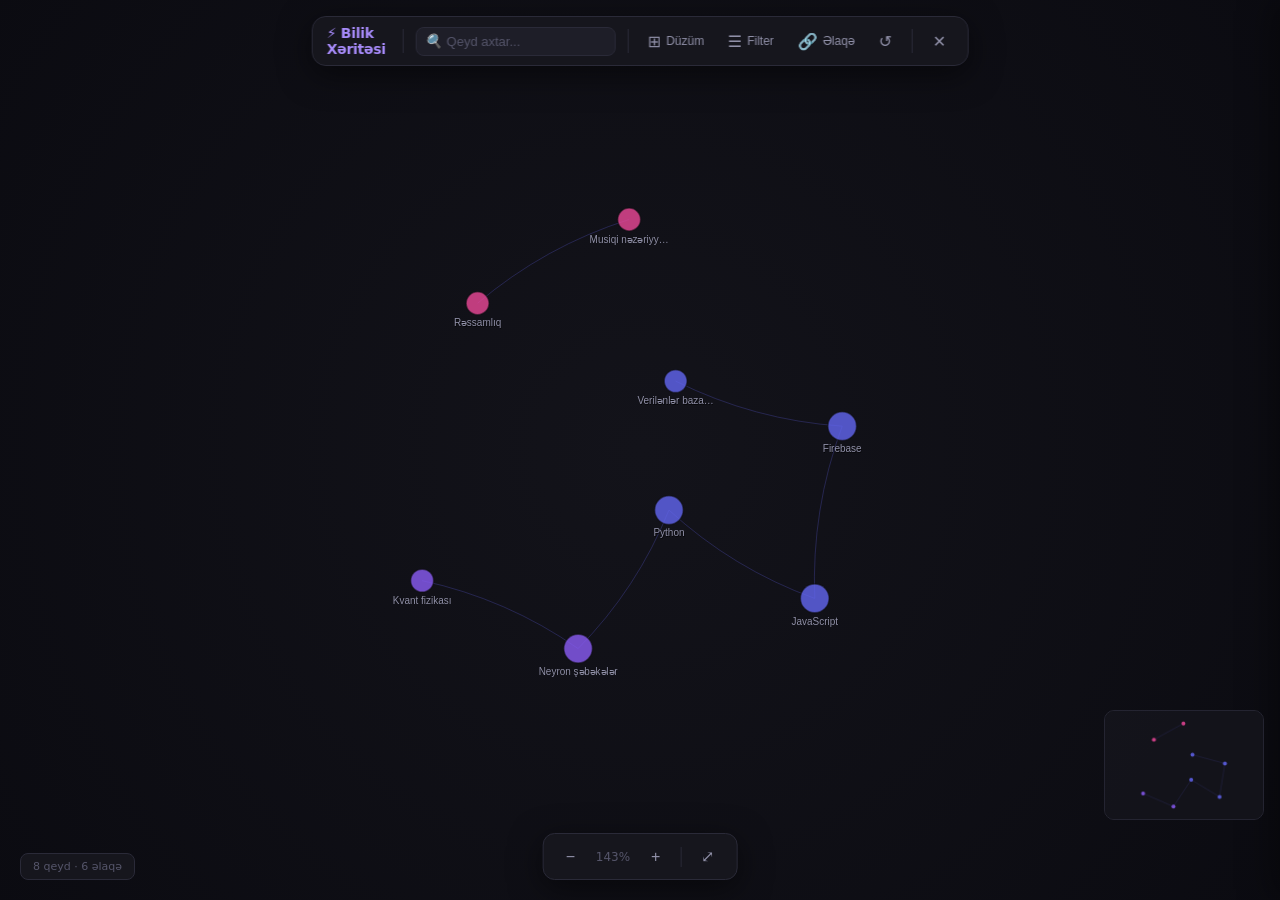
==== obsidian.html @ 0364b087 "Create obsidian.html" ====
<!DOCTYPE html>
<html lang="az">
<head>
<meta charset="UTF-8">
<title>Bilik Xəritəsi</title>
<style>
/* ============================================================
   OBSIDIAN GRAPH — tam CSS
   ============================================================ */
*, *::before, *::after { box-sizing: border-box; margin: 0; padding: 0; }

:root {
  --bg:         #0f0f13;
  --bg2:        #16161d;
  --bg3:        #1e1e28;
  --border:     #2a2a38;
  --text:       #e0e0ef;
  --text2:      #9090a8;
  --text3:      #55556a;
  --accent:     #7c6aff;
  --accent2:    #a78bfa;
  --green:      #34d399;
  --yellow:     #fbbf24;
  --red:        #f87171;
  --node-def:   #6366f1;
  --node-sel:   #fbbf24;
  --node-link:  #34d399;
  --node-hover: #a78bfa;
  --edge:       rgba(99,102,241,0.35);
  --edge-sel:   rgba(52,211,153,0.7);
  --panel-w:    320px;
  --ctrl-h:     52px;
}

html, body {
  width: 100%; height: 100%;
  background: var(--bg);
  color: var(--text);
  font-family: 'Inter', system-ui, sans-serif;
  overflow: hidden;
  user-select: none;
}

/* ── CANVAS ─────────────────────────────────────────────── */
#graph-canvas {
  position: fixed;
  inset: 0;
  width: 100%;
  height: 100%;
  cursor: grab;
}
#graph-canvas.grabbing { cursor: grabbing; }
#graph-canvas.crosshair { cursor: crosshair; }

/* ── TOP CONTROLS ────────────────────────────────────────── */
#top-bar {
  position: fixed;
  top: 16px; left: 50%;
  transform: translateX(-50%);
  z-index: 100;
  display: flex;
  align-items: center;
  gap: 8px;
  background: var(--bg2);
  border: 1px solid var(--border);
  border-radius: 14px;
  padding: 8px 14px;
  box-shadow: 0 8px 32px rgba(0,0,0,0.5);
  backdrop-filter: blur(12px);
}

#top-bar .logo {
  font-size: 14px;
  font-weight: 700;
  color: var(--accent2);
  letter-spacing: -0.3px;
  margin-right: 4px;
}

#search-box {
  position: relative;
  display: flex;
  align-items: center;
}
#graph-search {
  background: var(--bg3);
  border: 1px solid var(--border);
  border-radius: 8px;
  padding: 6px 10px 6px 30px;
  color: var(--text);
  font-size: 13px;
  width: 200px;
  outline: none;
  transition: border-color 0.2s, width 0.3s;
}
#graph-search:focus { border-color: var(--accent); width: 260px; }
#graph-search::placeholder { color: var(--text3); }
#search-box .s-icon {
  position: absolute; left: 9px;
  color: var(--text3); font-size: 14px; pointer-events: none;
}
#search-dropdown {
  position: absolute;
  top: calc(100% + 6px); left: 0;
  background: var(--bg2);
  border: 1px solid var(--border);
  border-radius: 10px;
  width: 280px;
  max-height: 240px;
  overflow-y: auto;
  z-index: 200;
  display: none;
  box-shadow: 0 8px 24px rgba(0,0,0,0.5);
}
#search-dropdown.show { display: block; }
.sd-item {
  padding: 9px 14px;
  font-size: 13px;
  cursor: pointer;
  border-bottom: 1px solid var(--border);
  transition: background 0.1s;
}
.sd-item:last-child { border-bottom: none; }
.sd-item:hover { background: var(--bg3); }
.sd-item-title { font-weight: 500; color: var(--text); }
.sd-item-cat { font-size: 11px; color: var(--text3); margin-top: 2px; }

.tb-sep { width: 1px; height: 24px; background: var(--border); margin: 0 4px; }

.tb-btn {
  background: none;
  border: none;
  color: var(--text2);
  cursor: pointer;
  padding: 6px 8px;
  border-radius: 8px;
  font-size: 16px;
  transition: all 0.15s;
  display: flex; align-items: center; gap: 5px;
}
.tb-btn:hover { background: var(--bg3); color: var(--text); }
.tb-btn.active { background: var(--accent); color: #fff; }
.tb-btn span { font-size: 12px; font-weight: 500; }

/* ── SIDE PANEL ──────────────────────────────────────────── */
#side-panel {
  position: fixed;
  top: 0; right: 0;
  width: var(--panel-w);
  height: 100%;
  background: var(--bg2);
  border-left: 1px solid var(--border);
  z-index: 90;
  display: flex;
  flex-direction: column;
  transform: translateX(100%);
  transition: transform 0.3s cubic-bezier(0.4,0,0.2,1);
  box-shadow: -8px 0 32px rgba(0,0,0,0.4);
}
#side-panel.open { transform: translateX(0); }

#panel-header {
  padding: 16px 18px 14px;
  border-bottom: 1px solid var(--border);
  display: flex;
  align-items: flex-start;
  gap: 10px;
}
#panel-node-color {
  width: 12px; height: 12px;
  border-radius: 50%;
  flex-shrink: 0;
  margin-top: 4px;
}
#panel-title {
  font-size: 16px;
  font-weight: 700;
  color: var(--text);
  line-height: 1.3;
  flex: 1;
}
#panel-close {
  background: none; border: none;
  color: var(--text3); cursor: pointer;
  font-size: 18px; padding: 2px;
  border-radius: 6px; transition: color 0.15s;
  flex-shrink: 0;
}
#panel-close:hover { color: var(--text); }

#panel-meta {
  padding: 10px 18px;
  font-size: 12px;
  color: var(--text3);
  border-bottom: 1px solid var(--border);
  line-height: 1.6;
}

#panel-tabs {
  display: flex;
  border-bottom: 1px solid var(--border);
}
.ptab {
  flex: 1; padding: 10px;
  background: none; border: none;
  color: var(--text3); cursor: pointer;
  font-size: 12px; font-weight: 600;
  border-bottom: 2px solid transparent;
  transition: all 0.15s;
}
.ptab.active { color: var(--accent2); border-bottom-color: var(--accent2); }

#panel-body { flex: 1; overflow-y: auto; padding: 14px 18px; }

.panel-section-title {
  font-size: 11px;
  font-weight: 700;
  color: var(--text3);
  text-transform: uppercase;
  letter-spacing: 0.8px;
  margin: 14px 0 8px;
}
.panel-section-title:first-child { margin-top: 0; }

.link-item {
  display: flex;
  align-items: center;
  gap: 8px;
  padding: 8px 10px;
  background: var(--bg3);
  border-radius: 8px;
  margin-bottom: 6px;
  cursor: pointer;
  border: 1px solid transparent;
  transition: all 0.15s;
  font-size: 13px;
}
.link-item:hover { border-color: var(--accent); background: #1e1e35; }
.link-item-dot {
  width: 8px; height: 8px;
  border-radius: 50%;
  flex-shrink: 0;
}
.link-item-name { flex: 1; color: var(--text); font-weight: 500; }
.link-item-cat { font-size: 11px; color: var(--text3); }

.no-links {
  font-size: 13px;
  color: var(--text3);
  text-align: center;
  padding: 20px 0;
}

/* Preview tab */
#panel-preview {
  font-size: 13px;
  line-height: 1.7;
  color: var(--text2);
}
#panel-preview h1,h2,h3 { color: var(--text); margin-bottom: 6px; }
#panel-preview p { margin-bottom: 8px; }

/* Panel actions */
#panel-actions {
  padding: 14px 18px;
  border-top: 1px solid var(--border);
  display: flex;
  gap: 8px;
}
.pa-btn {
  flex: 1;
  padding: 8px;
  border-radius: 8px;
  border: 1px solid var(--border);
  background: var(--bg3);
  color: var(--text2);
  font-size: 12px;
  font-weight: 500;
  cursor: pointer;
  transition: all 0.15s;
  display: flex; align-items: center; justify-content: center; gap: 5px;
}
.pa-btn:hover { border-color: var(--accent); color: var(--accent2); }
.pa-btn.danger:hover { border-color: var(--red); color: var(--red); }

/* ── BOTTOM CONTROLS ─────────────────────────────────────── */
#bottom-bar {
  position: fixed;
  bottom: 20px; left: 50%;
  transform: translateX(-50%);
  z-index: 100;
  display: flex;
  align-items: center;
  gap: 6px;
  background: var(--bg2);
  border: 1px solid var(--border);
  border-radius: 12px;
  padding: 8px 12px;
  box-shadow: 0 8px 32px rgba(0,0,0,0.5);
}

.zoom-btn {
  background: none; border: none;
  color: var(--text2); cursor: pointer;
  padding: 5px 10px;
  border-radius: 7px;
  font-size: 16px;
  transition: all 0.15s;
}
.zoom-btn:hover { background: var(--bg3); color: var(--text); }

#zoom-label {
  font-size: 12px;
  color: var(--text3);
  min-width: 44px;
  text-align: center;
  font-variant-numeric: tabular-nums;
}

/* ── FILTER PANEL ────────────────────────────────────────── */
#filter-panel {
  position: fixed;
  top: 76px; left: 16px;
  z-index: 90;
  background: var(--bg2);
  border: 1px solid var(--border);
  border-radius: 12px;
  padding: 14px;
  min-width: 200px;
  box-shadow: 0 8px 32px rgba(0,0,0,0.4);
  display: none;
}
#filter-panel.open { display: block; }
#filter-panel h4 {
  font-size: 11px;
  font-weight: 700;
  color: var(--text3);
  text-transform: uppercase;
  letter-spacing: 0.8px;
  margin-bottom: 10px;
}
.filter-item {
  display: flex;
  align-items: center;
  gap: 8px;
  padding: 6px 0;
  cursor: pointer;
  font-size: 13px;
  color: var(--text2);
  transition: color 0.15s;
}
.filter-item:hover { color: var(--text); }
.filter-dot {
  width: 10px; height: 10px;
  border-radius: 50%;
}
.filter-checkbox {
  width: 14px; height: 14px;
  border: 1.5px solid var(--border);
  border-radius: 3px;
  margin-left: auto;
  display: flex; align-items: center; justify-content: center;
  transition: all 0.15s;
}
.filter-item.active .filter-checkbox {
  background: var(--accent);
  border-color: var(--accent);
}
.filter-item.active .filter-checkbox::after {
  content: '✓';
  font-size: 9px;
  color: #fff;
}

/* ── TOOLTIP ─────────────────────────────────────────────── */
#node-tooltip {
  position: fixed;
  pointer-events: none;
  z-index: 300;
  background: var(--bg2);
  border: 1px solid var(--border);
  border-radius: 8px;
  padding: 8px 12px;
  font-size: 12px;
  color: var(--text);
  max-width: 200px;
  box-shadow: 0 4px 16px rgba(0,0,0,0.5);
  display: none;
  line-height: 1.5;
}
#node-tooltip .tt-title { font-weight: 600; margin-bottom: 2px; }
#node-tooltip .tt-cat { color: var(--text3); font-size: 11px; }
#node-tooltip .tt-links { color: var(--accent2); font-size: 11px; margin-top: 3px; }

/* ── MINIMAP ─────────────────────────────────────────────── */
#minimap {
  position: fixed;
  bottom: 80px; right: 16px;
  width: 160px; height: 110px;
  background: var(--bg2);
  border: 1px solid var(--border);
  border-radius: 10px;
  overflow: hidden;
  z-index: 90;
  opacity: 0.85;
  transition: opacity 0.2s;
}
#minimap:hover { opacity: 1; }
#minimap-canvas { width: 100%; height: 100%; }

/* ── STATS BAR ───────────────────────────────────────────── */
#stats-bar {
  position: fixed;
  bottom: 20px; left: 20px;
  z-index: 90;
  font-size: 11px;
  color: var(--text3);
  background: var(--bg2);
  border: 1px solid var(--border);
  border-radius: 8px;
  padding: 6px 12px;
}

/* ── CONTEXT MENU ────────────────────────────────────────── */
#ctx-menu {
  position: fixed;
  z-index: 400;
  background: var(--bg2);
  border: 1px solid var(--border);
  border-radius: 10px;
  padding: 6px;
  min-width: 180px;
  box-shadow: 0 8px 32px rgba(0,0,0,0.6);
  display: none;
}
#ctx-menu.show { display: block; }
.ctx-item {
  display: flex; align-items: center; gap: 8px;
  padding: 8px 10px;
  border-radius: 6px;
  cursor: pointer;
  font-size: 13px;
  color: var(--text2);
  transition: all 0.1s;
}
.ctx-item:hover { background: var(--bg3); color: var(--text); }
.ctx-item.danger { color: var(--red); }
.ctx-item.danger:hover { background: rgba(248,113,113,0.1); }
.ctx-sep { height: 1px; background: var(--border); margin: 4px 0; }

/* ── LINK LINE MODAL ─────────────────────────────────────── */
#link-mode-hint {
  position: fixed;
  top: 76px; left: 50%; transform: translateX(-50%);
  z-index: 200;
  background: rgba(124,106,255,0.15);
  border: 1px solid var(--accent);
  border-radius: 10px;
  padding: 10px 20px;
  font-size: 13px;
  color: var(--accent2);
  display: none;
  backdrop-filter: blur(8px);
}
#link-mode-hint.show { display: block; }

/* Scrollbar */
::-webkit-scrollbar { width: 4px; }
::-webkit-scrollbar-track { background: transparent; }
::-webkit-scrollbar-thumb { background: var(--border); border-radius: 2px; }
</style>
</head>
<body>

<!-- CANVAS -->
<canvas id="graph-canvas"></canvas>

<!-- TOP BAR -->
<div id="top-bar">
  <div class="logo">⚡ Bilik Xəritəsi</div>
  <div class="tb-sep"></div>
  <div id="search-box">
    <i class="s-icon">🔍</i>
    <input id="graph-search" placeholder="Qeyd axtar..." autocomplete="off">
    <div id="search-dropdown"></div>
  </div>
  <div class="tb-sep"></div>
  <button class="tb-btn" id="btn-layout" onclick="OG.autoLayout()" title="Avtomatik düzüm">
    ⊞ <span>Düzüm</span>
  </button>
  <button class="tb-btn" id="btn-filter" onclick="OG.toggleFilter()" title="Filtrlər">
    ☰ <span>Filter</span>
  </button>
  <button class="tb-btn" id="btn-link-mode" onclick="OG.toggleLinkMode()" title="Əlaqə qur">
    🔗 <span>Əlaqə</span>
  </button>
  <button class="tb-btn" id="btn-reset" onclick="OG.resetView()" title="Yenilə">
    ↺
  </button>
  <div class="tb-sep"></div>
  <button class="tb-btn" onclick="OG.closeGraph()" title="Bağla">✕</button>
</div>

<!-- LINK MODE HINT -->
<div id="link-mode-hint">🔗 Əlaqə modu — iki qeydə ardıcıl klik edin. Çıxmaq üçün <b>Esc</b></div>

<!-- FILTER PANEL -->
<div id="filter-panel">
  <h4>Kateqoriyalar</h4>
  <div id="filter-cats"></div>
</div>

<!-- SIDE PANEL -->
<div id="side-panel">
  <div id="panel-header">
    <div id="panel-node-color"></div>
    <div id="panel-title">—</div>
    <button id="panel-close" onclick="OG.closePanel()">✕</button>
  </div>
  <div id="panel-meta"></div>
  <div id="panel-tabs">
    <button class="ptab active" onclick="OG.switchTab('links')">Əlaqələr</button>
    <button class="ptab" onclick="OG.switchTab('preview')">Önbaxış</button>
  </div>
  <div id="panel-body"></div>
  <div id="panel-actions">
    <button class="pa-btn" onclick="OG.goToNote()">📖 Aç</button>
    <button class="pa-btn" onclick="OG.editNote()">✏️ Redaktə</button>
    <button class="pa-btn danger" onclick="OG.unlinkAll()">🔗✕ Bağları sil</button>
  </div>
</div>

<!-- BOTTOM BAR -->
<div id="bottom-bar">
  <button class="zoom-btn" onclick="OG.zoom(-0.2)">−</button>
  <span id="zoom-label">100%</span>
  <button class="zoom-btn" onclick="OG.zoom(0.2)">+</button>
  <div style="width:1px;height:20px;background:var(--border);margin:0 4px"></div>
  <button class="zoom-btn" onclick="OG.zoom(0)" title="Fit">⤢</button>
</div>

<!-- MINIMAP -->
<div id="minimap">
  <canvas id="minimap-canvas" width="160" height="110"></canvas>
</div>

<!-- STATS BAR -->
<div id="stats-bar" id="stats-bar">...</div>

<!-- TOOLTIP -->
<div id="node-tooltip">
  <div class="tt-title" id="tt-title"></div>
  <div class="tt-cat" id="tt-cat"></div>
  <div class="tt-links" id="tt-links"></div>
</div>

<!-- CONTEXT MENU -->
<div id="ctx-menu">
  <div class="ctx-item" onclick="OG.ctxOpen()">📖 Qeydi aç</div>
  <div class="ctx-item" onclick="OG.ctxEdit()">✏️ Redaktə et</div>
  <div class="ctx-item" onclick="OG.ctxStartLink()">🔗 Əlaqə qur</div>
  <div class="ctx-sep"></div>
  <div class="ctx-item" onclick="OG.ctxFocus()">🎯 Fokus</div>
  <div class="ctx-item" onclick="OG.ctxHide()">👁 Gizlət</div>
  <div class="ctx-sep"></div>
  <div class="ctx-item danger" onclick="OG.ctxUnlink()">🔗✕ Bağlarını sil</div>
</div>

<script>
// ============================================================
// OBSIDIAN GRAPH ENGINE
// ============================================================
const OG = (() => {

  // ── State ────────────────────────────────────────────────
  let nodes = [];        // { id, label, catId, catName, color, x, y, vx, vy, radius, hidden }
  let edges = [];        // { a, b }
  let selectedId = null;
  let hoveredId  = null;
  let ctxNodeId  = null;
  let linkModeActive = false;
  let linkFirstNode  = null;
  let hiddenNodes    = new Set();
  let filterCats     = new Map(); // catId → visible
  let currentTab     = 'links';

  // Camera
  let cam = { x: 0, y: 0, z: 1 };
  let isPanning = false;
  let panStart  = { x: 0, y: 0 };
  let dragNode  = null;
  let dragStart = { x: 0, y: 0 };
  let lastMouse = { x: 0, y: 0 };

  // Physics
  let animId = null;
  let physicsActive = true;
  let physTick = 0;

  // Canvas
  const canvas = document.getElementById('graph-canvas');
  const ctx    = canvas.getContext('2d');
  const mm     = document.getElementById('minimap-canvas');
  const mmCtx  = mm.getContext('2d');

  // Palette for categories
  const PALETTE = [
    '#6366f1','#8b5cf6','#ec4899','#f59e0b',
    '#10b981','#3b82f6','#ef4444','#14b8a6',
    '#f97316','#84cc16','#06b6d4','#a855f7'
  ];

  // ── Init ─────────────────────────────────────────────────
  function init() {
    resize();
    window.addEventListener('resize', resize);
    bindEvents();
    loadData();
    loop();

    // Search
    const si = document.getElementById('graph-search');
    si.addEventListener('input', onSearch);
    si.addEventListener('blur', () => setTimeout(() => {
      document.getElementById('search-dropdown').classList.remove('show');
    }, 150));
    si.addEventListener('keydown', e => { if(e.key==='Escape') si.blur(); });

    // Keyboard
    window.addEventListener('keydown', onKey);
  }

  function resize() {
    canvas.width  = window.innerWidth;
    canvas.height = window.innerHeight;
  }

  // ── Data loading ──────────────────────────────────────────
  function loadData() {
    let data = null;
    try {
      data = JSON.parse(localStorage.getItem('bilikbazasi') || 'null');
    } catch(e) {}

    if (!data || !data.notes) {
      // Demo data
      data = generateDemoData();
    }

    // Build category color map
    const catColors = new Map();
    let ci = 0;
    (data.categories || []).forEach(c => {
      catColors.set(c.id, PALETTE[ci++ % PALETTE.length]);
    });

    // Build nodes
    const W = canvas.width, H = canvas.height;
    nodes = (data.notes || []).map((n, i) => {
      const catName = (data.categories||[]).find(c=>c.id===n.catId)?.name || 'Digər';
      const color = catColors.get(n.catId) || PALETTE[0];
      const angle = (2*Math.PI*i/Math.max(data.notes.length,1));
      const r = Math.min(W,H) * 0.3;
      const linkCount = (data.links||[]).filter(l=>l.a===n.id||l.b===n.id).length;
      return {
        id: n.id, label: n.title,
        content: n.content || '',
        catId: n.catId, catName,
        color, hidden: false,
        x: W/2 + r * Math.cos(angle) + (Math.random()-0.5)*80,
        y: H/2 + r * Math.sin(angle) + (Math.random()-0.5)*80,
        vx: 0, vy: 0,
        radius: 6 + Math.min(linkCount * 2, 14),
        linkCount,
        updatedAt: n.updatedAt
      };
    });

    // Build edges
    edges = (data.links || []).filter(l =>
      nodes.find(n=>n.id===l.a) && nodes.find(n=>n.id===l.b)
    );

    // Filter cats
    const seen = new Set();
    nodes.forEach(n => {
      if (!seen.has(n.catId)) {
        seen.add(n.catId);
        filterCats.set(n.catId, { name: n.catName, color: n.color, visible: true });
      }
    });

    buildFilterPanel();
    updateStats();
    fitView();
  }

  function generateDemoData() {
    return {
      categories: [
        {id:1,name:'Texnologiya',icon:'💻'},{id:2,name:'Elm',icon:'🔬'},{id:3,name:'İncəsənət',icon:'🎨'}
      ],
      notes: [
        {id:1,title:'JavaScript',catId:1,content:'<p>Veb proqramlaşdırma dili</p>',updatedAt:new Date().toISOString()},
        {id:2,title:'Python',catId:1,content:'<p>Çoxməqsədli proqramlaşdırma dili</p>',updatedAt:new Date().toISOString()},
        {id:3,title:'Firebase',catId:1,content:'<p>Google backend platforması</p>',updatedAt:new Date().toISOString()},
        {id:4,title:'Kvant fizikası',catId:2,content:'<p>Atom altı hissəciklər</p>',updatedAt:new Date().toISOString()},
        {id:5,title:'Neyron şəbəkələr',catId:2,content:'<p>Süni intellekt əsası</p>',updatedAt:new Date().toISOString()},
        {id:6,title:'Rəssamlıq',catId:3,content:'<p>Vizual sənət forması</p>',updatedAt:new Date().toISOString()},
        {id:7,title:'Musiqi nəzəriyyəsi',catId:3,content:'<p>Notlar, ritm, harmoniya</p>',updatedAt:new Date().toISOString()},
        {id:8,title:'Verilənlər bazası',catId:1,content:'<p>Məlumat saxlama sistemləri</p>',updatedAt:new Date().toISOString()},
      ],
      links: [{a:1,b:3},{a:1,b:2},{a:2,b:5},{a:3,b:8},{a:4,b:5},{a:6,b:7}]
    };
  }

  // ── Physics / Force-directed ──────────────────────────────
  function applyPhysics() {
    if (!physicsActive) return;
    physTick++;
    const cooling = Math.max(0.3, 1 - physTick / 300);
    const visNodes = nodes.filter(n => !n.hidden);

    // Repulsion (Barnes-Hut approximation — simple version)
    for (let i = 0; i < visNodes.length; i++) {
      for (let j = i+1; j < visNodes.length; j++) {
        const a = visNodes[i], b = visNodes[j];
        const dx = b.x - a.x, dy = b.y - a.y;
        const dist = Math.max(Math.sqrt(dx*dx+dy*dy), 1);
        const rep = 2800 / (dist * dist);
        const fx = dx/dist * rep, fy = dy/dist * rep;
        a.vx -= fx; a.vy -= fy;
        b.vx += fx; b.vy += fy;
      }
    }

    // Attraction (spring)
    edges.forEach(e => {
      const a = visNodes.find(n=>n.id===e.a);
      const b = visNodes.find(n=>n.id===e.b);
      if (!a||!b) return;
      const dx = b.x-a.x, dy = b.y-a.y;
      const dist = Math.max(Math.sqrt(dx*dx+dy*dy), 1);
      const target = 120;
      const force = (dist - target) * 0.035;
      const fx = dx/dist*force, fy = dy/dist*force;
      a.vx += fx; a.vy += fy;
      b.vx -= fx; b.vy -= fy;
    });

    // Center gravity
    const cx = canvas.width/2, cy = canvas.height/2;
    visNodes.forEach(n => {
      n.vx += (cx - n.x) * 0.004;
      n.vy += (cy - n.y) * 0.004;
    });

    // Integrate + damping
    visNodes.forEach(n => {
      if (dragNode && dragNode.id === n.id) return;
      n.vx *= 0.82 * cooling;
      n.vy *= 0.82 * cooling;
      n.x += n.vx;
      n.y += n.vy;
    });
  }

  // ── Render ───────────────────────────────────────────────
  function render() {
    const W = canvas.width, H = canvas.height;
    ctx.clearRect(0, 0, W, H);

    // Background gradient
    const grad = ctx.createRadialGradient(W/2,H/2,0,W/2,H/2,Math.max(W,H)*0.7);
    grad.addColorStop(0, '#13131a');
    grad.addColorStop(1, '#0a0a10');
    ctx.fillStyle = grad;
    ctx.fillRect(0, 0, W, H);

    ctx.save();
    ctx.translate(cam.x, cam.y);
    ctx.scale(cam.z, cam.z);

    const visNodes = nodes.filter(n => !n.hidden);

    // Draw edges
    edges.forEach(e => {
      const a = visNodes.find(n=>n.id===e.a);
      const b = visNodes.find(n=>n.id===e.b);
      if (!a||!b) return;
      const isLinkedToSelected = selectedId && (e.a===selectedId||e.b===selectedId);
      const isLinkedToHovered  = hoveredId  && (e.a===hoveredId ||e.b===hoveredId);

      ctx.beginPath();
      ctx.moveTo(a.x, a.y);

      // Curved edges
      const mx = (a.x+b.x)/2 + (b.y-a.y)*0.1;
      const my = (a.y+b.y)/2 - (b.x-a.x)*0.1;
      ctx.quadraticCurveTo(mx, my, b.x, b.y);

      if (isLinkedToSelected) {
        ctx.strokeStyle = 'rgba(52,211,153,0.7)';
        ctx.lineWidth = 2 / cam.z;
      } else if (isLinkedToHovered) {
        ctx.strokeStyle = 'rgba(167,139,250,0.6)';
        ctx.lineWidth = 1.5 / cam.z;
      } else {
        ctx.strokeStyle = 'rgba(99,102,241,0.25)';
        ctx.lineWidth = 1 / cam.z;
      }
      ctx.stroke();

      // Arrow on selected edges
      if (isLinkedToSelected || isLinkedToHovered) {
        const t = 0.6;
        const ax = (1-t)*(1-t)*a.x + 2*(1-t)*t*mx + t*t*b.x;
        const ay = (1-t)*(1-t)*a.y + 2*(1-t)*t*my + t*t*b.y;
        const dx = 2*(1-t)*(mx-a.x)+2*t*(b.x-mx);
        const dy = 2*(1-t)*(my-a.y)+2*t*(b.y-my);
        const ang = Math.atan2(dy,dx);
        const as = 6 / cam.z;
        ctx.beginPath();
        ctx.moveTo(ax + Math.cos(ang)*as, ay + Math.sin(ang)*as);
        ctx.lineTo(ax + Math.cos(ang+2.4)*as*0.6, ay + Math.sin(ang+2.4)*as*0.6);
        ctx.lineTo(ax + Math.cos(ang-2.4)*as*0.6, ay + Math.sin(ang-2.4)*as*0.6);
        ctx.closePath();
        ctx.fillStyle = isLinkedToSelected ? 'rgba(52,211,153,0.8)' : 'rgba(167,139,250,0.7)';
        ctx.fill();
      }
    });

    // Draw nodes
    visNodes.forEach(n => {
      const isSelected = n.id === selectedId;
      const isHovered  = n.id === hoveredId;
      const isLinked   = selectedId && edges.some(e=>(e.a===selectedId&&e.b===n.id)||(e.b===selectedId&&e.a===n.id));
      const isLinkFirst = linkModeActive && n.id === linkFirstNode;

      const r = n.radius;
      const glowR = r * 2.8;

      // Glow
      if (isSelected || isHovered || isLinked || isLinkFirst) {
        const gc = isSelected ? n.color : isLinked ? '#34d399' : isLinkFirst ? '#fbbf24' : '#a78bfa';
        const grd = ctx.createRadialGradient(n.x,n.y,r*0.5,n.x,n.y,glowR);
        grd.addColorStop(0, gc + '55');
        grd.addColorStop(1, gc + '00');
        ctx.beginPath();
        ctx.arc(n.x, n.y, glowR, 0, Math.PI*2);
        ctx.fillStyle = grd;
        ctx.fill();
      }

      // Pulse ring for selected
      if (isSelected) {
        const pulseR = r + 4 + Math.sin(Date.now()/400)*3;
        ctx.beginPath();
        ctx.arc(n.x, n.y, pulseR, 0, Math.PI*2);
        ctx.strokeStyle = n.color + '88';
        ctx.lineWidth = 1.5 / cam.z;
        ctx.stroke();
      }

      // Node fill
      const fillColor = isSelected ? n.color :
                        isLinked   ? '#34d399' :
                        isLinkFirst? '#fbbf24' :
                        isHovered  ? '#a78bfa' :
                        n.color + 'cc';
      ctx.beginPath();
      ctx.arc(n.x, n.y, r, 0, Math.PI*2);
      ctx.fillStyle = fillColor;
      ctx.fill();
      ctx.strokeStyle = '#0f0f1388';
      ctx.lineWidth = 1.5 / cam.z;
      ctx.stroke();

      // Label
      const fontSize = Math.max(9, Math.min(13, 10 + (isSelected?2:0))) / cam.z;
      ctx.font = `${isSelected?'600':'400'} ${fontSize}px Inter,sans-serif`;
      ctx.textAlign = 'center';
      ctx.textBaseline = 'top';

      const label = n.label.length > 16 ? n.label.slice(0,15)+'…' : n.label;
      const ty = n.y + r + 4/cam.z;

      // Label shadow
      ctx.fillStyle = 'rgba(0,0,0,0.7)';
      ctx.fillText(label, n.x+0.5/cam.z, ty+0.5/cam.z);

      ctx.fillStyle = isSelected ? '#fff' : isHovered ? '#e0e0ef' : '#9090a8';
      ctx.fillText(label, n.x, ty);
    });

    // Link mode: draw line from first node to cursor
    if (linkModeActive && linkFirstNode) {
      const fn = nodes.find(n=>n.id===linkFirstNode);
      if (fn) {
        const mx2 = (lastMouse.x - cam.x) / cam.z;
        const my2 = (lastMouse.y - cam.y) / cam.z;
        ctx.beginPath();
        ctx.moveTo(fn.x, fn.y);
        ctx.lineTo(mx2, my2);
        ctx.strokeStyle = '#fbbf2488';
        ctx.lineWidth = 2 / cam.z;
        ctx.setLineDash([6/cam.z, 4/cam.z]);
        ctx.stroke();
        ctx.setLineDash([]);
      }
    }

    ctx.restore();

    renderMinimap();
  }

  function renderMinimap() {
    const MW = mm.width, MH = mm.height;
    mmCtx.clearRect(0, 0, MW, MH);
    mmCtx.fillStyle = '#16161d';
    mmCtx.fillRect(0, 0, MW, MH);

    const visNodes = nodes.filter(n=>!n.hidden);
    if (!visNodes.length) return;

    // Fit all nodes into minimap
    let minX=Infinity,minY=Infinity,maxX=-Infinity,maxY=-Infinity;
    visNodes.forEach(n=>{
      minX=Math.min(minX,n.x);minY=Math.min(minY,n.y);
      maxX=Math.max(maxX,n.x);maxY=Math.max(maxY,n.y);
    });
    const pw = maxX-minX||1, ph = maxY-minY||1;
    const scale = Math.min((MW-16)/pw, (MH-16)/ph) * 0.9;
    const ox = (MW - pw*scale)/2 - minX*scale;
    const oy = (MH - ph*scale)/2 - minY*scale;

    // Edges
    edges.forEach(e=>{
      const a=visNodes.find(n=>n.id===e.a), b=visNodes.find(n=>n.id===e.b);
      if(!a||!b) return;
      mmCtx.beginPath();
      mmCtx.moveTo(a.x*scale+ox, a.y*scale+oy);
      mmCtx.lineTo(b.x*scale+ox, b.y*scale+oy);
      mmCtx.strokeStyle='rgba(99,102,241,0.3)';
      mmCtx.lineWidth=0.5; mmCtx.stroke();
    });

    // Nodes
    visNodes.forEach(n=>{
      mmCtx.beginPath();
      mmCtx.arc(n.x*scale+ox, n.y*scale+oy, Math.max(2, n.radius*scale*0.4), 0, Math.PI*2);
      mmCtx.fillStyle = n.id===selectedId ? '#fbbf24' : n.color;
      mmCtx.fill();
    });

    // Viewport indicator
    const vx = (-cam.x/cam.z)*scale+ox;
    const vy = (-cam.y/cam.z)*scale+oy;
    const vw = (canvas.width/cam.z)*scale;
    const vh = (canvas.height/cam.z)*scale;
    mmCtx.strokeStyle='rgba(255,255,255,0.3)';
    mmCtx.lineWidth=1;
    mmCtx.strokeRect(vx,vy,vw,vh);
  }

  // ── Animation loop ────────────────────────────────────────
  function loop() {
    applyPhysics();
    render();
    animId = requestAnimationFrame(loop);
  }

  // ── Events ───────────────────────────────────────────────
  function bindEvents() {
    canvas.addEventListener('mousedown',  onMouseDown);
    canvas.addEventListener('mousemove',  onMouseMove);
    canvas.addEventListener('mouseup',    onMouseUp);
    canvas.addEventListener('wheel',      onWheel, { passive: false });
    canvas.addEventListener('contextmenu',onContextMenu);
    canvas.addEventListener('dblclick',   onDblClick);
    document.addEventListener('click', e => {
      if (!e.target.closest('#ctx-menu')) hideCtxMenu();
    });
  }

  function worldPos(e) {
    const r = canvas.getBoundingClientRect();
    return {
      x: (e.clientX - r.left - cam.x) / cam.z,
      y: (e.clientY - r.top  - cam.y) / cam.z
    };
  }
  function hitNode(wx, wy) {
    return nodes.filter(n=>!n.hidden).find(n => {
      const d = Math.hypot(n.x-wx, n.y-wy);
      return d <= Math.max(n.radius + 4, 12);
    });
  }

  function onMouseDown(e) {
    if (e.button !== 0) return;
    hideCtxMenu();
    const wp = worldPos(e);
    const hit = hitNode(wp.x, wp.y);
    if (hit) {
      if (linkModeActive) {
        handleLinkClick(hit.id);
        return;
      }
      dragNode = hit;
      dragStart = { x: e.clientX, y: e.clientY };
      physicsActive = false;
    } else {
      isPanning = true;
      panStart = { x: e.clientX - cam.x, y: e.clientY - cam.y };
      canvas.classList.add('grabbing');
    }
  }

  function onMouseMove(e) {
    const r = canvas.getBoundingClientRect();
    lastMouse.x = e.clientX - r.left;
    lastMouse.y = e.clientY - r.top;

    if (dragNode) {
      const wp = worldPos(e);
      dragNode.x = wp.x;
      dragNode.y = wp.y;
      dragNode.vx = 0; dragNode.vy = 0;
      return;
    }
    if (isPanning) {
      cam.x = e.clientX - panStart.x;
      cam.y = e.clientY - panStart.y;
      return;
    }

    const wp = worldPos(e);
    const hit = hitNode(wp.x, wp.y);
    if (hit) {
      hoveredId = hit.id;
      showTooltip(hit, e.clientX, e.clientY);
      canvas.classList.add('crosshair');
    } else {
      hoveredId = null;
      hideTooltip();
      canvas.classList.remove('crosshair');
    }
  }

  function onMouseUp(e) {
    if (dragNode) {
      const dist = Math.hypot(e.clientX-dragStart.x, e.clientY-dragStart.y);
      if (dist < 5) {
        selectNode(dragNode.id);
      }
      physicsActive = true;
      physTick = 0;
      dragNode = null;
    }
    isPanning = false;
    canvas.classList.remove('grabbing');
  }

  function onWheel(e) {
    e.preventDefault();
    const factor = e.deltaY < 0 ? 1.12 : 0.88;
    const r = canvas.getBoundingClientRect();
    const mx = e.clientX - r.left, my = e.clientY - r.top;
    cam.x = mx - (mx - cam.x) * factor;
    cam.y = my - (my - cam.y) * factor;
    cam.z = Math.max(0.1, Math.min(4, cam.z * factor));
    updateZoomLabel();
  }

  function onContextMenu(e) {
    e.preventDefault();
    const wp = worldPos(e);
    const hit = hitNode(wp.x, wp.y);
    if (hit) {
      ctxNodeId = hit.id;
      showCtxMenu(e.clientX, e.clientY);
    }
  }

  function onDblClick(e) {
    const wp = worldPos(e);
    const hit = hitNode(wp.x, wp.y);
    if (hit) goToNote(hit.id);
  }

  function onKey(e) {
    if (e.key === 'Escape') {
      if (linkModeActive) { toggleLinkMode(); return; }
      if (selectedId) { deselectNode(); return; }
    }
    if (e.key === 'f' || e.key === 'F') fitView();
    if ((e.key === '+' || e.key === '=') && e.ctrlKey) { e.preventDefault(); zoom(0.2); }
    if (e.key === '-' && e.ctrlKey) { e.preventDefault(); zoom(-0.2); }
  }

  // ── Node selection ────────────────────────────────────────
  function selectNode(id) {
    selectedId = id;
    const n = nodes.find(x=>x.id===id);
    if (!n) return;
    openPanel(n);
    focusNode(n, false);
  }

  function deselectNode() {
    selectedId = null;
    closePanel();
  }

  function focusNode(n, animate=true) {
    const tx = canvas.width/2 - n.x * cam.z;
    const ty = canvas.height/2 - n.y * cam.z;
    if (!animate) { cam.x=tx; cam.y=ty; return; }
    const sx=cam.x,sy=cam.y, frames=24;
    let f=0;
    function step() {
      f++;
      const t = f/frames;
      const ease = t<0.5?2*t*t:1-Math.pow(-2*t+2,2)/2;
      cam.x = sx+(tx-sx)*ease;
      cam.y = sy+(ty-sy)*ease;
      if(f<frames) requestAnimationFrame(step);
    }
    requestAnimationFrame(step);
  }

  // ── Panel ─────────────────────────────────────────────────
  function openPanel(n) {
    document.getElementById('panel-title').textContent = n.label;
    document.getElementById('panel-node-color').style.background = n.color;
    const lc = edges.filter(e=>e.a===n.id||e.b===n.id).length;
    document.getElementById('panel-meta').innerHTML =
      `<b>${n.catName}</b> · ${lc} əlaqə` +
      (n.updatedAt ? ` · ${new Date(n.updatedAt).toLocaleDateString('az-AZ')}` : '');
    renderPanelTab();
    document.getElementById('side-panel').classList.add('open');
  }

  function closePanel() {
    document.getElementById('side-panel').classList.remove('open');
    selectedId = null;
  }

  function switchTab(tab) {
    currentTab = tab;
    document.querySelectorAll('.ptab').forEach((b,i) => {
      b.classList.toggle('active', (i===0&&tab==='links')||(i===1&&tab==='preview'));
    });
    renderPanelTab();
  }

  function renderPanelTab() {
    const body = document.getElementById('panel-body');
    if (!selectedId) return;
    const n = nodes.find(x=>x.id===selectedId);

    if (currentTab === 'links') {
      const linkedIds = edges
        .filter(e=>e.a===n.id||e.b===n.id)
        .map(e=>e.a===n.id?e.b:e.a);
      const linked = nodes.filter(x=>linkedIds.includes(x.id));

      // Backlinks: who links to this
      const backIds = edges
        .filter(e=>e.b===n.id)
        .map(e=>e.a);
      const outIds = edges.filter(e=>e.a===n.id).map(e=>e.b);

      let html = '';
      if (linked.length === 0) {
        html = `<div class="no-links">Bu qeydin hələ əlaqəsi yoxdur.<br>🔗 Əlaqə modu ilə bağlayın.</div>`;
      } else {
        html += `<div class="panel-section-title">Bağlı qeydlər (${linked.length})</div>`;
        html += linked.map(l=>`
          <div class="link-item" onclick="OG.selectNode(${l.id})">
            <div class="link-item-dot" style="background:${l.color}"></div>
            <div>
              <div class="link-item-name">${escH(l.label)}</div>
              <div class="link-item-cat">${escH(l.catName)}</div>
            </div>
            <div style="color:var(--text3);font-size:11px">${l.linkCount} 🔗</div>
          </div>`).join('');
      }
      body.innerHTML = html;
    } else {
      // Preview
      const stripped = n.content.replace(/<[^>]+>/g,' ').replace(/\s+/g,' ').trim();
      body.innerHTML = `<div id="panel-preview">${stripped.slice(0,400)||'<span style="color:var(--text3)">Məzmun yoxdur</span>'}${stripped.length>400?'…':''}</div>`;
    }
  }

  // ── Link mode ─────────────────────────────────────────────
  function toggleLinkMode() {
    linkModeActive = !linkModeActive;
    linkFirstNode = null;
    document.getElementById('btn-link-mode').classList.toggle('active', linkModeActive);
    document.getElementById('link-mode-hint').classList.toggle('show', linkModeActive);
    canvas.style.cursor = linkModeActive ? 'crosshair' : '';
  }

  function handleLinkClick(id) {
    if (!linkFirstNode) {
      linkFirstNode = id;
      showToastMsg(`Birinci qeyd seçildi. İndi ikinci qeydi seçin.`);
    } else {
      if (linkFirstNode === id) {
        linkFirstNode = null;
        return;
      }
      // Check if already linked
      const exists = edges.some(e=>(e.a===linkFirstNode&&e.b===id)||(e.a===id&&e.b===linkFirstNode));
      if (exists) {
        showToastMsg('Bu əlaqə artıq mövcuddur');
        linkFirstNode = null;
        return;
      }
      // Save link
      edges.push({ a: linkFirstNode, b: id });
      saveLink(linkFirstNode, id);
      // Update link counts
      const na = nodes.find(n=>n.id===linkFirstNode);
      const nb = nodes.find(n=>n.id===id);
      if (na) { na.linkCount++; na.radius = 6+Math.min(na.linkCount*2,14); }
      if (nb) { nb.linkCount++; nb.radius = 6+Math.min(nb.linkCount*2,14); }
      showToastMsg('✓ Əlaqə quruldu');
      linkFirstNode = null;
      toggleLinkMode();
      updateStats();
    }
  }

  function saveLink(a, b) {
    // localStorage
    try {
      const d = JSON.parse(localStorage.getItem('bilikbazasi')||'null');
      if (d) {
        const exists = d.links.some(l=>(l.a===a&&l.b===b)||(l.a===b&&l.b===a));
        if (!exists) { d.links.push({a,b}); localStorage.setItem('bilikbazasi',JSON.stringify(d)); }
      }
    } catch(e){}
    // Firebase
    if (window.FS_saveLink) window.FS_saveLink(a,b).catch(console.error);
  }

  function removeLink(a, b) {
    edges = edges.filter(e=>!((e.a===a&&e.b===b)||(e.a===b&&e.b===a)));
    try {
      const d = JSON.parse(localStorage.getItem('bilikbazasi')||'null');
      if (d) {
        d.links = d.links.filter(l=>!((l.a===a&&l.b===b)||(l.a===b&&l.b===a)));
        localStorage.setItem('bilikbazasi',JSON.stringify(d));
      }
    } catch(e){}
    if (window.FS_deleteLink) window.FS_deleteLink(a,b).catch(console.error);
    const na=nodes.find(n=>n.id===a), nb=nodes.find(n=>n.id===b);
    if(na){na.linkCount=Math.max(0,na.linkCount-1);na.radius=6+Math.min(na.linkCount*2,14);}
    if(nb){nb.linkCount=Math.max(0,nb.linkCount-1);nb.radius=6+Math.min(nb.linkCount*2,14);}
  }

  // ── Context menu ──────────────────────────────────────────
  function showCtxMenu(x, y) {
    const m = document.getElementById('ctx-menu');
    m.style.left = Math.min(x, window.innerWidth-190) + 'px';
    m.style.top  = Math.min(y, window.innerHeight-200) + 'px';
    m.classList.add('show');
  }
  function hideCtxMenu() { document.getElementById('ctx-menu').classList.remove('show'); }

  function ctxOpen()      { if(ctxNodeId) goToNote(ctxNodeId); hideCtxMenu(); }
  function ctxEdit()      { if(ctxNodeId) editNote(ctxNodeId); hideCtxMenu(); }
  function ctxStartLink() { if(!linkModeActive) toggleLinkMode(); if(ctxNodeId){linkFirstNode=ctxNodeId;showToastMsg('İkinci qeydi seçin');} hideCtxMenu(); }
  function ctxFocus()     { if(ctxNodeId){const n=nodes.find(x=>x.id===ctxNodeId);if(n)focusNode(n);selectNode(ctxNodeId);} hideCtxMenu(); }
  function ctxHide()      { if(ctxNodeId){hiddenNodes.add(ctxNodeId);const n=nodes.find(x=>x.id===ctxNodeId);if(n)n.hidden=true;updateStats();} hideCtxMenu(); }
  function ctxUnlink()    { unlinkAll(ctxNodeId); hideCtxMenu(); }

  // ── Actions ───────────────────────────────────────────────
  function unlinkAll(id) {
    const nid = id || selectedId;
    if (!nid) return;
    const toRemove = edges.filter(e=>e.a===nid||e.b===nid);
    toRemove.forEach(e => removeLink(e.a, e.b));
    updateStats();
    if (selectedId) renderPanelTab();
    showToastMsg('Bütün bağlar silindi');
  }

  function goToNote(id) {
    const nid = id || selectedId;
    if (!nid) return;
    closeGraph(nid);
  }

  function editNote(id) {
    const nid = id || selectedId;
    if (!nid) return;
    closeGraph(nid, 'edit');
  }

  function closeGraph(noteId, mode) {
    // Signal to main app
    window.dispatchEvent(new CustomEvent('og:close', {
      detail: { noteId: noteId || null, mode: mode || 'view' }
    }));
  }

  // ── View controls ─────────────────────────────────────────
  function fitView() {
    const vis = nodes.filter(n=>!n.hidden);
    if (!vis.length) return;
    let minX=Infinity,minY=Infinity,maxX=-Infinity,maxY=-Infinity;
    vis.forEach(n=>{minX=Math.min(minX,n.x-n.radius);minY=Math.min(minY,n.y-n.radius);maxX=Math.max(maxX,n.x+n.radius);maxY=Math.max(maxY,n.y+n.radius);});
    const pw=maxX-minX||1, ph=maxY-minY||1;
    const pad = 80;
    const nz = Math.min((canvas.width-pad*2)/pw, (canvas.height-pad*2)/ph, 2);
    cam.z = nz;
    cam.x = canvas.width/2  - (minX+pw/2)*nz;
    cam.y = canvas.height/2 - (minY+ph/2)*nz;
    updateZoomLabel();
  }

  function zoom(delta) {
    if (delta === 0) { fitView(); return; }
    const nz = Math.max(0.1, Math.min(4, cam.z + delta));
    const mx=canvas.width/2, my=canvas.height/2;
    cam.x = mx - (mx-cam.x)*(nz/cam.z);
    cam.y = my - (my-cam.y)*(nz/cam.z);
    cam.z = nz;
    updateZoomLabel();
  }

  function updateZoomLabel() {
    document.getElementById('zoom-label').textContent = Math.round(cam.z*100)+'%';
  }

  function resetView() {
    hiddenNodes.clear();
    nodes.forEach(n=>n.hidden=false);
    physTick = 0;
    physicsActive = true;
    loadData();
  }

  function autoLayout() {
    physTick = 0;
    physicsActive = true;
    // Scatter nodes to reset
    nodes.forEach(n=>{
      n.x += (Math.random()-0.5)*200;
      n.y += (Math.random()-0.5)*200;
      n.vx = (Math.random()-0.5)*5;
      n.vy = (Math.random()-0.5)*5;
    });
    setTimeout(fitView, 2000);
  }

  // ── Filter panel ──────────────────────────────────────────
  function buildFilterPanel() {
    const cont = document.getElementById('filter-cats');
    let html = '';
    filterCats.forEach((v, id) => {
      html += `<div class="filter-item active" id="fc-${id}" onclick="OG.toggleCatFilter(${id})">
        <div class="filter-dot" style="background:${v.color}"></div>
        <span>${escH(v.name)}</span>
        <div class="filter-checkbox"></div>
      </div>`;
    });
    cont.innerHTML = html || '<div style="color:var(--text3);font-size:12px">Kateqoriya yoxdur</div>';
  }

  function toggleCatFilter(catId) {
    const fc = filterCats.get(catId);
    if (!fc) return;
    fc.visible = !fc.visible;
    nodes.forEach(n => {
      if (n.catId === catId) n.hidden = !fc.visible;
    });
    document.getElementById('fc-'+catId)?.classList.toggle('active', fc.visible);
    updateStats();
  }

  function toggleFilter() {
    document.getElementById('filter-panel').classList.toggle('open');
  }

  // ── Stats ─────────────────────────────────────────────────
  function updateStats() {
    const vis = nodes.filter(n=>!n.hidden).length;
    const ed = edges.filter(e=>!nodes.find(n=>n.id===e.a)?.hidden && !nodes.find(n=>n.id===e.b)?.hidden).length;
    document.getElementById('stats-bar').textContent = `${vis} qeyd · ${ed} əlaqə`;
  }

  // ── Tooltip ───────────────────────────────────────────────
  function showTooltip(n, mx, my) {
    const tt = document.getElementById('node-tooltip');
    document.getElementById('tt-title').textContent = n.label;
    document.getElementById('tt-cat').textContent = n.catName;
    document.getElementById('tt-links').textContent = n.linkCount ? `${n.linkCount} əlaqə` : '';
    tt.style.display = 'block';
    tt.style.left = Math.min(mx+14, window.innerWidth-220) + 'px';
    tt.style.top  = Math.min(my-10, window.innerHeight-80) + 'px';
  }
  function hideTooltip() {
    document.getElementById('node-tooltip').style.display = 'none';
  }

  // ── Toast ────────────────────────────────────────────────
  let _tt = null;
  function showToastMsg(msg) {
    let t = document.getElementById('og-toast');
    if (!t) {
      t = document.createElement('div');
      t.id = 'og-toast';
      t.style.cssText = 'position:fixed;bottom:90px;left:50%;transform:translateX(-50%);background:var(--bg2);border:1px solid var(--border);color:var(--text);padding:8px 18px;border-radius:8px;font-size:13px;z-index:500;pointer-events:none;transition:opacity .3s';
      document.body.appendChild(t);
    }
    t.textContent = msg;
    t.style.opacity = '1';
    clearTimeout(_tt);
    _tt = setTimeout(() => t.style.opacity = '0', 2000);
  }

  // ── Search ────────────────────────────────────────────────
  function onSearch(e) {
    const q = e.target.value.trim().toLowerCase();
    const dd = document.getElementById('search-dropdown');
    if (!q) { dd.classList.remove('show'); return; }
    const res = nodes.filter(n=>!n.hidden && n.label.toLowerCase().includes(q)).slice(0,8);
    if (!res.length) { dd.innerHTML='<div class="sd-item" style="color:var(--text3)">Nəticə yoxdur</div>'; }
    else {
      dd.innerHTML = res.map(n=>`
        <div class="sd-item" onclick="OG.selectNode(${n.id})">
          <div class="sd-item-title">${escH(n.label)}</div>
          <div class="sd-item-cat">${escH(n.catName)} · ${n.linkCount} əlaqə</div>
        </div>`).join('');
    }
    dd.classList.add('show');
  }

  // ── Utils ─────────────────────────────────────────────────
  function escH(s) {
    return String(s||'').replace(/&/g,'&amp;').replace(/</g,'&lt;').replace(/>/g,'&gt;').replace(/"/g,'&quot;');
  }

  // ── Public API ────────────────────────────────────────────
  return {
    init, selectNode, deselectNode, closePanel,
    switchTab, toggleLinkMode, toggleFilter, toggleCatFilter,
    zoom, resetView, autoLayout, fitView,
    closeGraph: () => closeGraph(),
    goToNote: () => goToNote(),
    editNote: () => editNote(),
    unlinkAll: () => unlinkAll(),
    ctxOpen, ctxEdit, ctxStartLink, ctxFocus, ctxHide, ctxUnlink
  };
})();

// Boot
document.addEventListener('DOMContentLoaded', () => OG.init());
</script>
</body>
</html>
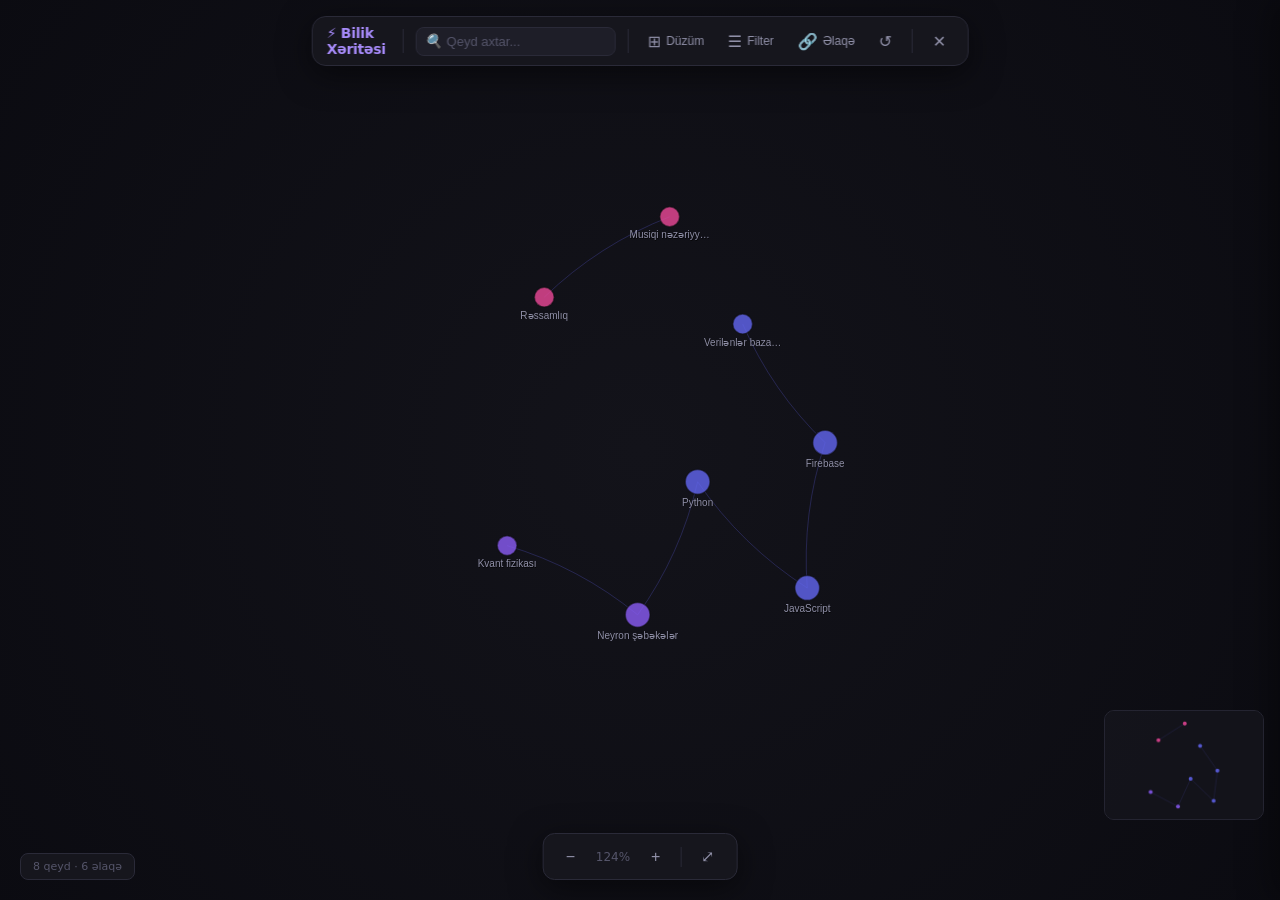
==== commit b497b318: "Add files via upload" ====
--- a/obsidian.html
+++ b/obsidian.html
@@ -2,6 +2,7 @@
 <html lang="az">
 <head>
 <meta charset="UTF-8">
+<meta name="viewport" content="width=device-width, initial-scale=1.0">
 <title>Bilik Xəritəsi</title>
 <style>
 /* ============================================================
@@ -1461,7 +1462,8 @@
   };
 })();
 
-// Boot
+// Boot — expose loadGraph so parent frame can trigger refresh
+window.loadGraph = function() { try { OG.init && OG.init(); } catch(e){} };
 document.addEventListener('DOMContentLoaded', () => OG.init());
 </script>
 </body>
